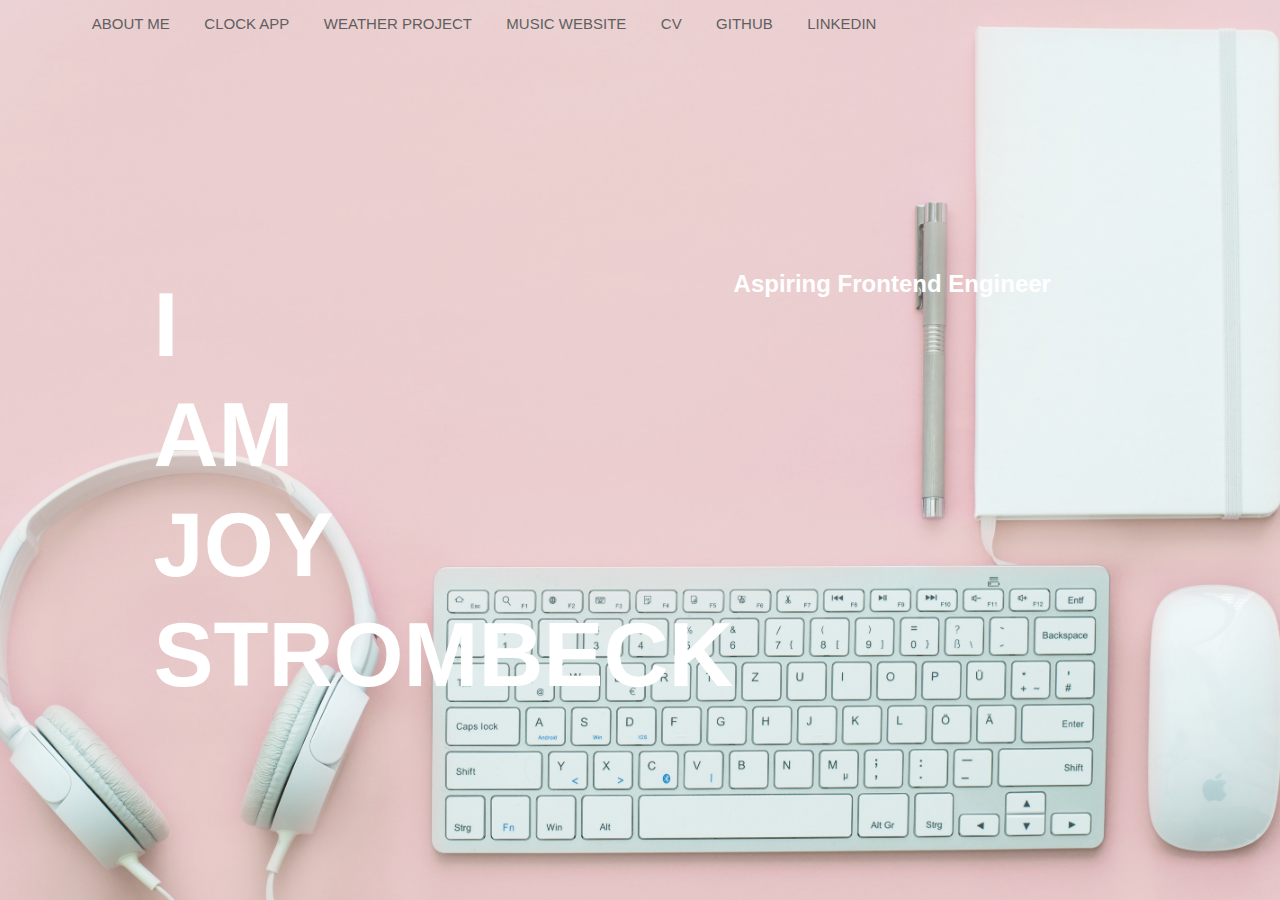
==== index.html @ de904f03 "css improvement" ====
<!DOCTYPE html>
<html lang="en">
<head>
    <meta charset="UTF-8">
    <meta http-equiv="X-UA-Compatible" content="IE=edge">
    <meta name="viewport" content="width=device-width, initial-scale=1.0">
   
<link rel="stylesheet" href="https://cdnjs.cloudflare.com/ajax/libs/font-awesome/6.0.0/css/all.min.css">
<href="https://cdn.jsdelivr.net/npm/bootstrap@5.0.0-beta2/dist/css/bootstrap.min.css"
      rel="stylesheet"
      integrity="sha384-BmbxuPwQa2lc/FVzBcNJ7UAyJxM6wuqIj61tLrc4wSX0szH/Ev+nYRRuWlolflfl"
      crossorigin="anonymous"></href>

    <title>Joy's Portfolio</title>
    <link rel="stylesheet" href="styles.css">
</head>
<body>
    <div class="container">
        <div class="navbar">
            <ul>
                <li><a href="about.html">ABOUT ME</a></li>
            <li><a href="https://bright-kashata-8b3aeb.netlify.app">CLOCK APP</a></li>
            <li><a href="https://gilded-haupia-762344.netlify.app/">WEATHER PROJECT</a></li>
            <li><a href="https://precious-raindrop-15651d.netlify.app/">MUSIC WEBSITE</a></li>
            <li><a href="https://docs.google.com/document/d/1s3bvdjZRTakqb6ejcHqPuN9MVkOo_xnIXEij-ZeTKe0/edit?usp=sharing">CV</a></li>
            <li><a href="https://github.com/JOYSTROMBECK">GITHUB</a></li>
            <li><a href="https://www.linkedin.com/in/joy-strombeck-edwards-06a137128/">LINKEDIN</a></li>
            </ul>
            <div class="content">
                <div class="left-col">
                <h1>I<br>AM<br>JOY<br>STROMBECK<br></h1>
                </div>
                <div class="right-col">
                    <h2>Aspiring Frontend Engineer </h2>
                    </div>
                </div>
</body>
</html>
---- styles.css ----
*{
    margin: 0;
    padding: 0;
    font-family: sans-serif;
}

.container{
    height: 100vh;
    width: 100%;
    background-image: url(media/image.jpg);
    background-size: cover;
    background-position: center;
    position: relative;
}

.navbar{
    width: 88%;
    margin: auto;
    padding: 15px 0;
    display: flex;
    align-items: center;
    justify-content: space-between;
}

.navbar ul li{
    list-style: none;
    display: inline-block;
    margin: 0 15px;
}

.navbar ul li a{
    text-decoration: none;
    color: #5f5f5f;
    font-size: 15px;
}

.content{
    width: 100%;
    position: absolute;
    top: 30%;
}

.left-col{
    margin-left: 6%;
}

.left-col h1{
    font-size: 90px;
    color: #fff;
    line-height: 110px;
    float: left;
}

h2 {
    color:#fff
}
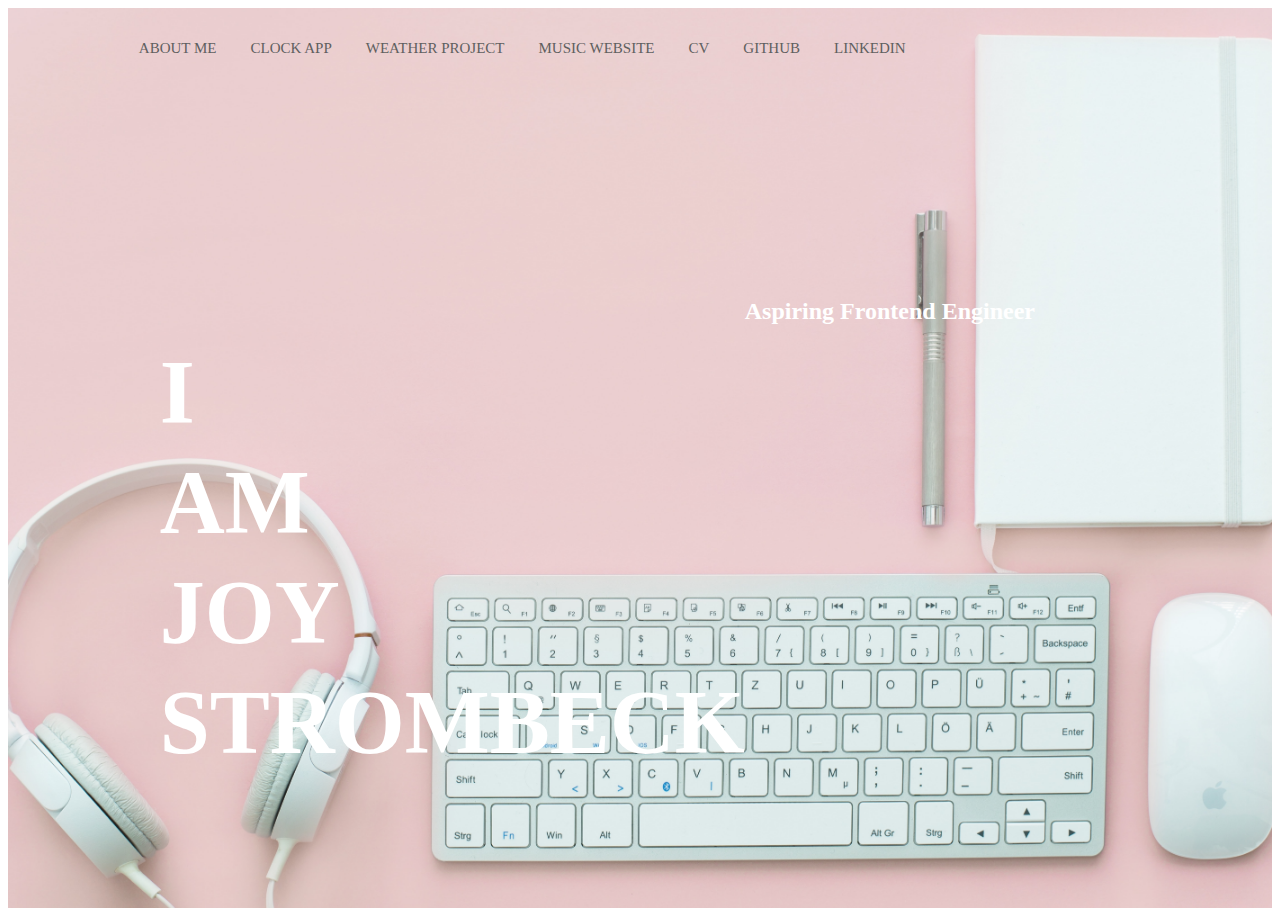
==== commit 1e055b46: "improved my css" ====
--- a/index.html
+++ b/index.html
@@ -4,14 +4,23 @@
     <meta charset="UTF-8">
     <meta http-equiv="X-UA-Compatible" content="IE=edge">
     <meta name="viewport" content="width=device-width, initial-scale=1.0">
-   
+    <link href='https://unpkg.com/boxicons@2.1.4/css/boxicons.min.css' rel='stylesheet'>
 <link rel="stylesheet" href="https://cdnjs.cloudflare.com/ajax/libs/font-awesome/6.0.0/css/all.min.css">
 <href="https://cdn.jsdelivr.net/npm/bootstrap@5.0.0-beta2/dist/css/bootstrap.min.css"
-      rel="stylesheet"
-      integrity="sha384-BmbxuPwQa2lc/FVzBcNJ7UAyJxM6wuqIj61tLrc4wSX0szH/Ev+nYRRuWlolflfl"
-      crossorigin="anonymous"></href>
+href="https://cdn.jsdelivr.net/npm/bootstrap@5.0.0-beta2/dist/css/bootstrap.min.css"
+rel="stylesheet"
+integrity="sha384-BmbxuPwQa2lc/FVzBcNJ7UAyJxM6wuqIj61tLrc4wSX0szH/Ev+nYRRuWlolflfl"
+crossorigin="anonymous"
+/>
+<link rel="preconnect" href="https://fonts.gstatic.com" />
+<link
+href="https://fonts.googleapis.com/css2?family=Playfair+Display:wght@700&family=Poppins:wght@500;700&display=swap"
+rel="stylesheet"
+/>
+    
 
     <title>Joy's Portfolio</title>
+    <link rel="icon" href="">
     <link rel="stylesheet" href="styles.css">
 </head>
 <body>
@@ -32,7 +41,10 @@
                 </div>
                 <div class="right-col">
                     <h2>Aspiring Frontend Engineer </h2>
+                    </div>  
+                 
+                        </div>
                     </div>
-                </div>
+               
 </body>
-</html>+</html>
--- a/styles.css
+++ b/styles.css
@@ -1,3 +1,5 @@
+User
+You
 *{
     margin: 0;
     padding: 0;
@@ -54,4 +56,3 @@
 h2 {
     color:#fff
 }
-
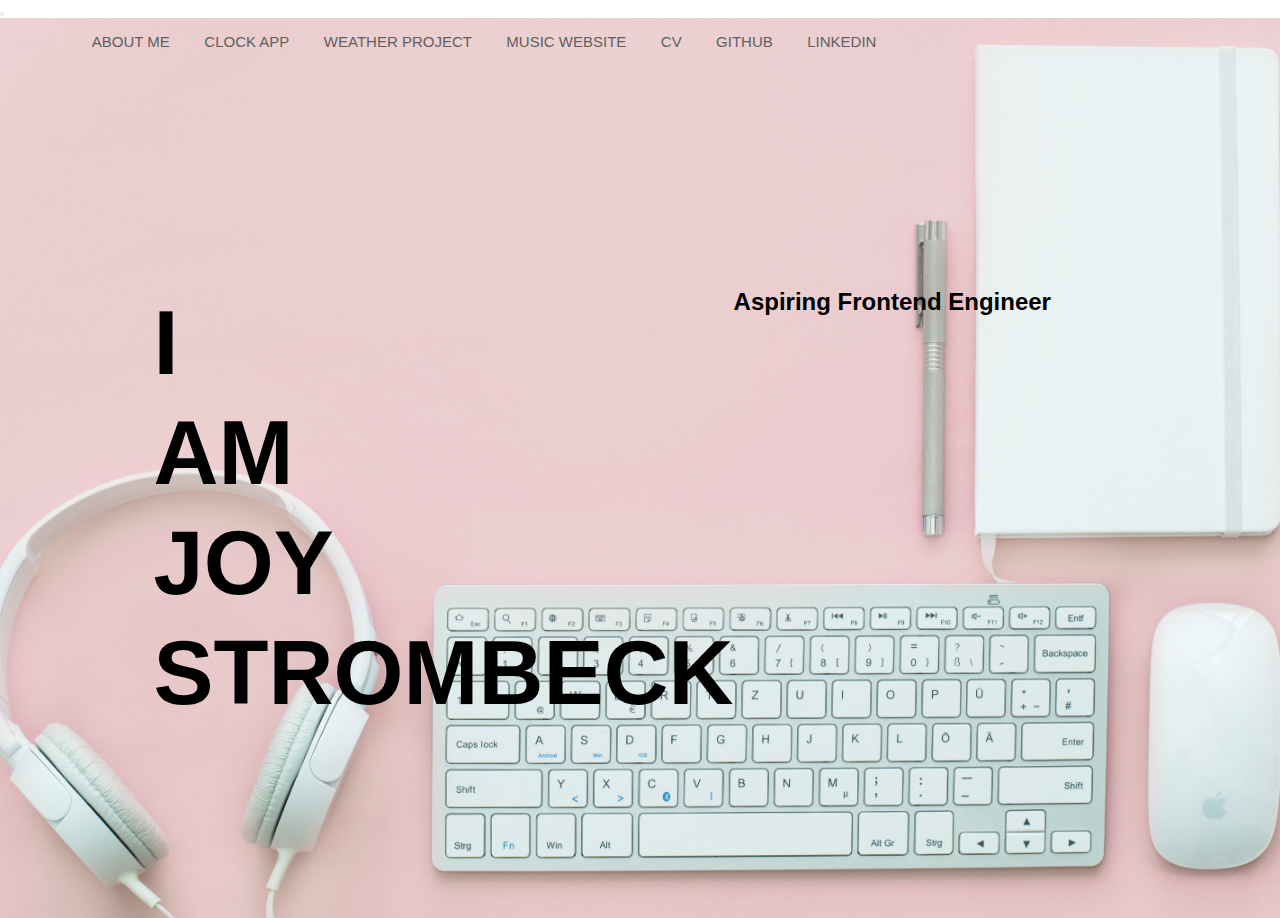
==== commit 017b2d2f: "added responsive" ====
--- a/index.html
+++ b/index.html
@@ -7,6 +7,9 @@
     <link href='https://unpkg.com/boxicons@2.1.4/css/boxicons.min.css' rel='stylesheet'>
 <link rel="stylesheet" href="https://cdnjs.cloudflare.com/ajax/libs/font-awesome/6.0.0/css/all.min.css">
 <href="https://cdn.jsdelivr.net/npm/bootstrap@5.0.0-beta2/dist/css/bootstrap.min.css"
+
+
+
 href="https://cdn.jsdelivr.net/npm/bootstrap@5.0.0-beta2/dist/css/bootstrap.min.css"
 rel="stylesheet"
 integrity="sha384-BmbxuPwQa2lc/FVzBcNJ7UAyJxM6wuqIj61tLrc4wSX0szH/Ev+nYRRuWlolflfl"
@@ -24,13 +27,18 @@
     <link rel="stylesheet" href="styles.css">
 </head>
 <body>
+    <button class="navbar-toggler" type="button" data-toggle="collapse" data-target="#navbarNav" aria-controls="navbarNav" aria-expanded="false" aria-label="Toggle navigation">
+        <span class="navbar-toggler-icon"></span>
+    </button>
+    <div class="collapse navbar-collapse" id="navbarNav">
+        <ul class="navbar-nav">
     <div class="container">
         <div class="navbar">
             <ul>
                 <li><a href="about.html">ABOUT ME</a></li>
             <li><a href="https://bright-kashata-8b3aeb.netlify.app">CLOCK APP</a></li>
             <li><a href="https://gilded-haupia-762344.netlify.app/">WEATHER PROJECT</a></li>
-            <li><a href="https://precious-raindrop-15651d.netlify.app/">MUSIC WEBSITE</a></li>
+            <li><a href="https://musicapppage.netlify.app">MUSIC WEBSITE</a></li>
             <li><a href="https://docs.google.com/document/d/1s3bvdjZRTakqb6ejcHqPuN9MVkOo_xnIXEij-ZeTKe0/edit?usp=sharing">CV</a></li>
             <li><a href="https://github.com/JOYSTROMBECK">GITHUB</a></li>
             <li><a href="https://www.linkedin.com/in/joy-strombeck-edwards-06a137128/">LINKEDIN</a></li>
--- a/styles.css
+++ b/styles.css
@@ -1,10 +1,11 @@
-User
-You
+
 *{
     margin: 0;
     padding: 0;
     font-family: sans-serif;
 }
+
+
 
 .container{
     height: 100vh;
@@ -48,11 +49,11 @@
 
 .left-col h1{
     font-size: 90px;
-    color: #fff;
+    color: black;
     line-height: 110px;
     float: left;
 }
 
 h2 {
-    color:#fff
+    color:black;
 }
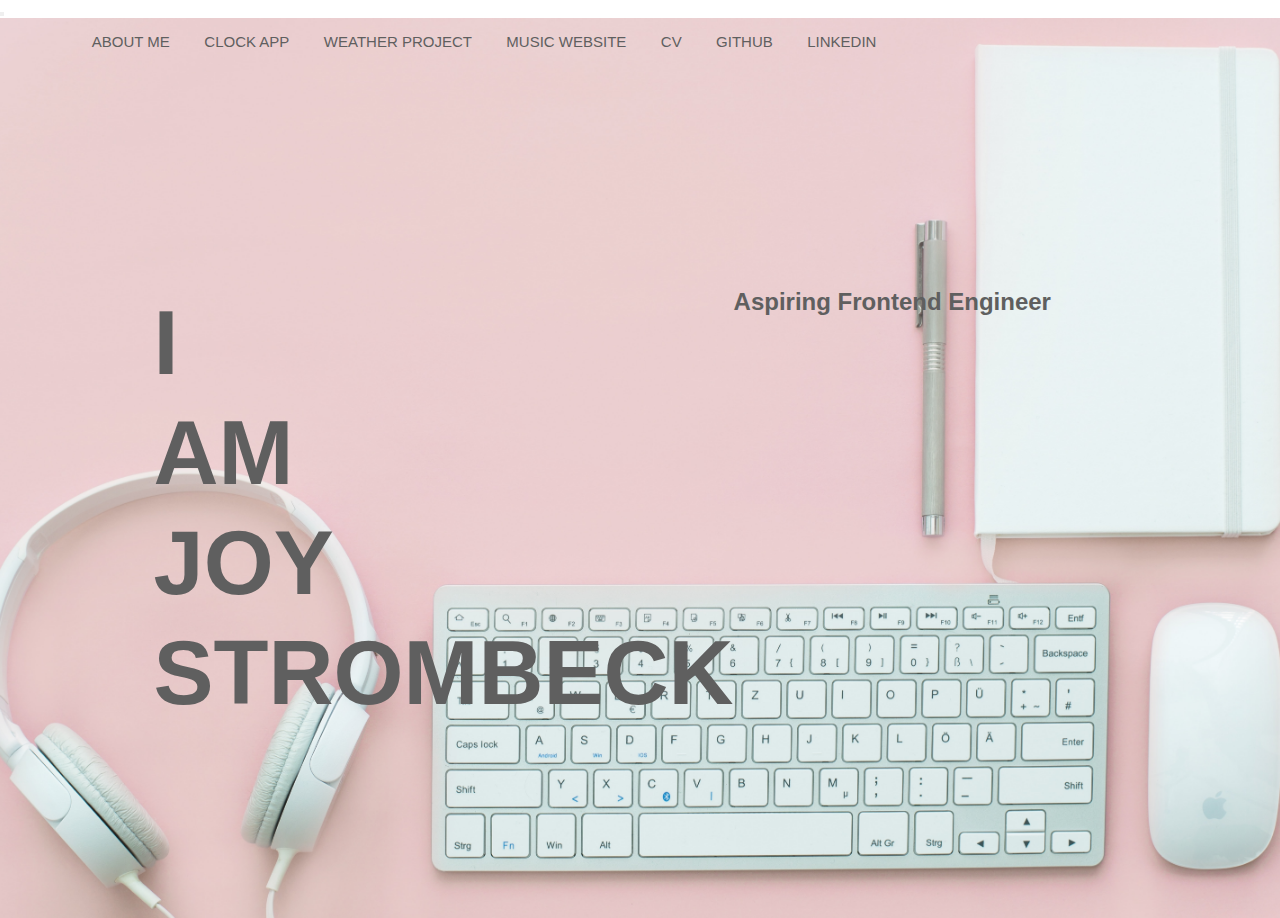
==== commit 99181482: "updated weather app" ====
--- a/index.html
+++ b/index.html
@@ -37,7 +37,7 @@
             <ul>
                 <li><a href="about.html">ABOUT ME</a></li>
             <li><a href="https://bright-kashata-8b3aeb.netlify.app">CLOCK APP</a></li>
-            <li><a href="https://gilded-haupia-762344.netlify.app/">WEATHER PROJECT</a></li>
+            <li><a href="https://theweather-channel.netlify.app">WEATHER PROJECT</a></li>
             <li><a href="https://musicapppage.netlify.app">MUSIC WEBSITE</a></li>
             <li><a href="https://docs.google.com/document/d/1s3bvdjZRTakqb6ejcHqPuN9MVkOo_xnIXEij-ZeTKe0/edit?usp=sharing">CV</a></li>
             <li><a href="https://github.com/JOYSTROMBECK">GITHUB</a></li>
--- a/styles.css
+++ b/styles.css
@@ -14,6 +14,7 @@
     background-size: cover;
     background-position: center;
     position: relative;
+    white-space: normal;
 }
 
 .navbar{
@@ -41,19 +42,23 @@
     width: 100%;
     position: absolute;
     top: 30%;
+    white-space: normal;
 }
 
 .left-col{
     margin-left: 6%;
+    white-space: normal;
 }
 
 .left-col h1{
     font-size: 90px;
-    color: black;
+    color: #5f5f5f;
     line-height: 110px;
     float: left;
+    white-space: normal;
 }
 
 h2 {
-    color:black;
+    color: #5f5f5f;
+    white-space: normal;
 }
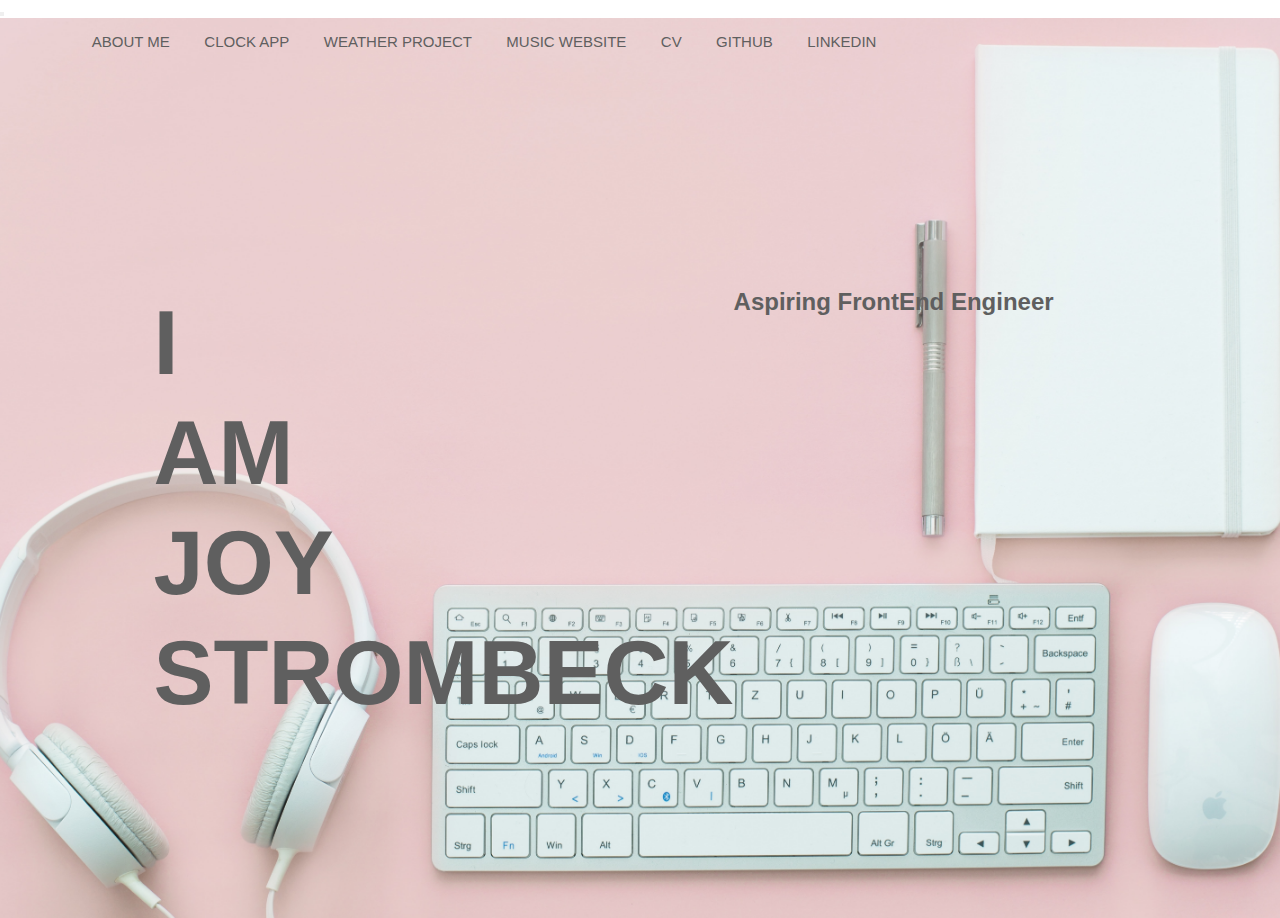
==== commit b95551ba: "index" ====
--- a/index.html
+++ b/index.html
@@ -39,7 +39,7 @@
             <li><a href="https://bright-kashata-8b3aeb.netlify.app">CLOCK APP</a></li>
             <li><a href="https://theweather-channel.netlify.app">WEATHER PROJECT</a></li>
             <li><a href="https://musicapppage.netlify.app">MUSIC WEBSITE</a></li>
-            <li><a href="https://docs.google.com/document/d/1s3bvdjZRTakqb6ejcHqPuN9MVkOo_xnIXEij-ZeTKe0/edit?usp=sharing">CV</a></li>
+            <li><a href="">CV</a></li>
             <li><a href="https://github.com/JOYSTROMBECK">GITHUB</a></li>
             <li><a href="https://www.linkedin.com/in/joy-strombeck-edwards-06a137128/">LINKEDIN</a></li>
             </ul>
@@ -48,7 +48,7 @@
                 <h1>I<br>AM<br>JOY<br>STROMBECK<br></h1>
                 </div>
                 <div class="right-col">
-                    <h2>Aspiring Frontend Engineer </h2>
+                    <h2>Aspiring FrontEnd Engineer </h2>
                     </div>  
                  
                         </div>
